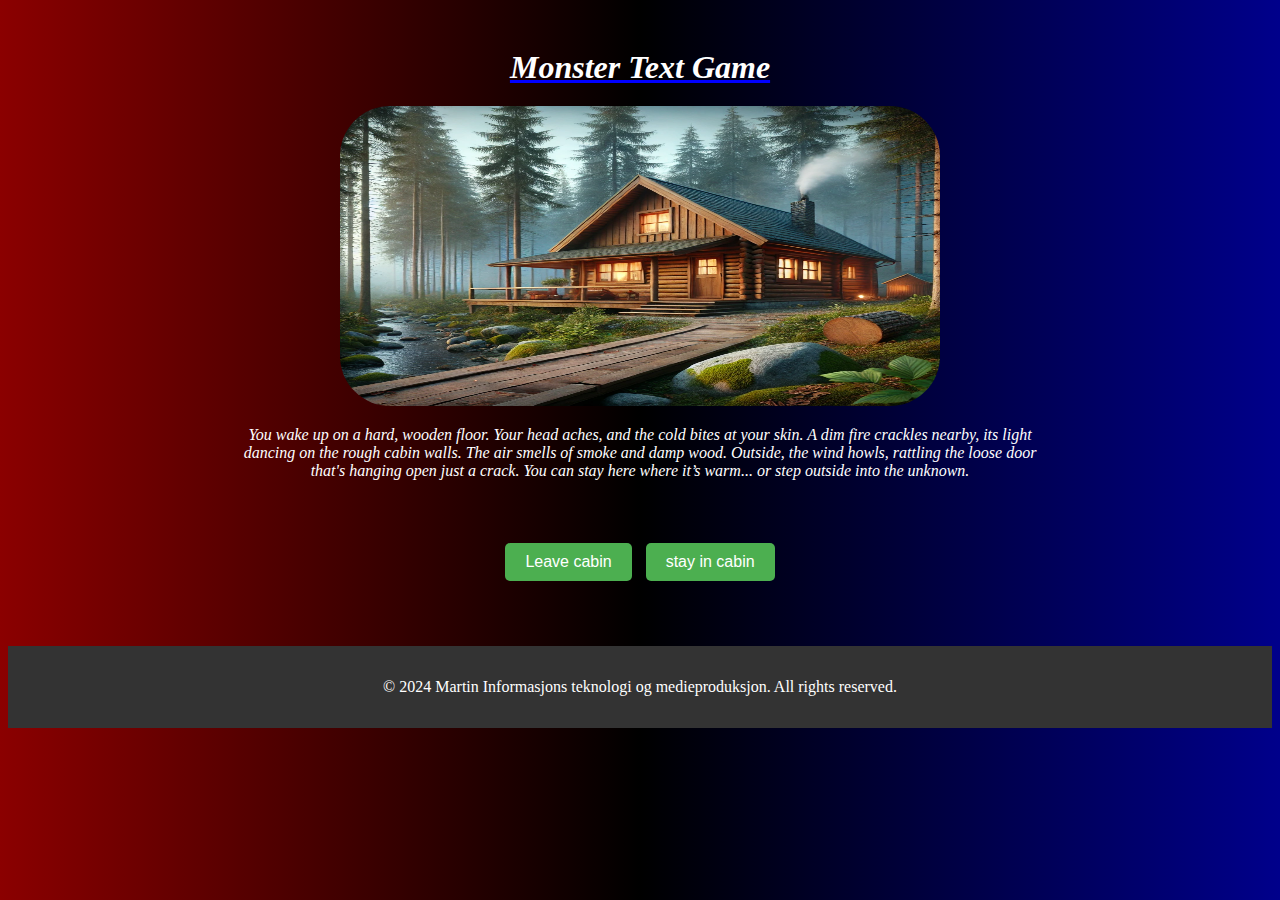
==== index.html @ fcc2f118 "Rename squirrelNeck.html to index.html" ====
<!DOCTYPE html>
<html lang="en">

<head>
    <meta charset="UTF-8">
    <meta name="viewport" content="width=device-width, initial-scale=1.0">
    <title>helsa zinge</title>
    <link rel="stylesheet" href="css/javascript.css">
</head>

<body>
    
    <div class="images"> 
        <div id="cabin">
           <div class="container">
            <h1 id="h1">Monster Text Game</h1>
            <img src="images/cabin.png" height="300rem" width="600rem" alt="cabin">
        <p id="p1">You wake up on a hard, wooden floor. Your head aches, and the cold bites at your skin. A dim fire crackles nearby, its light dancing on the rough cabin walls.

                The air smells of smoke and damp wood. Outside, the wind howls, rattling the loose door that's hanging open just a crack.
                
                You can stay here where it’s warm... or step outside into the unknown. </p><br>
                <div class="buttons"><button onclick="cabin(1)"> Leave cabin</button>
            <button onclick="cabin(2)"> stay in cabin</button></div>
            
            
           </div>
            
        </div>
        <div id="monster">
            <img id="monsterimg" src="images/monster.png" alt="monster">
            <p id="p2">The wind howls outside as you stand by the cabin window. Fog clings to the glass, but something moves beyond it.

                A shape steps into view — massive, hunched, watching you. Two glowing red eyes pierce the night, locking onto yours. Your breath catches. It sees you.
                
                The monster tilts its head, then takes a step forward.
                
                It’s coming.
                
                Panic surges. You glance around the room.</p>
            <button onclick="monster(1)">Hide under the bed</button>
            <button onclick="monster(2)">Leave the cabin</button>
     
        </div>
        <div id="game">
            <img src="images/game over.png" alt="game over">
        


        </div>
        <div class="end"></div>
        <div id="seng">
            <img id="bedseng" src="images/underbed.png" alt="seng">
            <p id="text">You hid under the bed. Congrats you survived, or did you?</p>
            <div id="endbuttons">
            <button onclick="seng()">Restart</button></div>


        </div>
    </div>
    <footer>
        <p>&copy; 2024 Martin Informasjons teknologi og medieproduksjon. All rights reserved.
    </footer>

    <div><img id="bed" src="images/underbed.png" alt="bed"></div>

    <script src="js/javascript.js"></script>
</body>

</html>
---- css/javascript.css ----
body {
    background-image: linear-gradient(to right, darkred, black, darkblue);
}

#monster, #game, #mann, #seng, #bed {
    display: none;
}

.images img {
    border-radius: 50px;
}

.images {
    position: relative;
}

#p1 {
    color: white;
    text-align: center;
    margin-bottom: 20px; /* Adds space between the paragraph and buttons */
    font-style: italic;
}

.container {
    text-align: center;
    max-width: 800px;
    margin: 0 auto; /* Centers the content horizontally */
    padding: 20px; /* Adds padding around the content */
}

.buttons {
    margin-top: 20px; /* Space above the buttons */
}

button {
    margin: 5px; /* Spacing between buttons */
    padding: 10px 20px;
    font-size: 16px;
    border: none;
    border-radius: 5px;
    background-color: #4CAF50; /* Green background for buttons */
    color: white;
    cursor: pointer;
}

button:hover {
    background-color: #246a28; /* Darker green when hovered */
}

#p2{
    color: white;
    text-align: center;
    margin-bottom: 20px; /* Adds space between the paragraph and buttons */
    font-style: italic;
}
#monsterimg{
width: 800px;
height: 400px;
}

#text{
    color: white;
    text-align: center;
    margin-bottom: 20px; /* Adds space between the paragraph and buttons */
    font-style: italic;
}
.end {
    text-align: center;
    max-width: 800px;
    margin: 0 auto; /* Centers the content horizontally */
    padding: 20px; /* Adds padding around the content */
}

#bedseng{
    width: 800px;
    height: 400px;
    margin-left: 400px; 
}

#endbuttons{
    margin-left: 400px;
}
#h1{
    color: white;
    text-align: center;
    margin-bottom: 20px; /* Adds space between the paragraph and buttons */
    font-style: italic;
    text-decoration:  blue underline;
}

footer {
    background-color: #333;
    color: #fff;
    text-align: center;
    padding: 1rem 0;
}

footer a {
    color: #4caf50;
    text-decoration: none;
}

footer a:hover {
    text-decoration: underline;
}
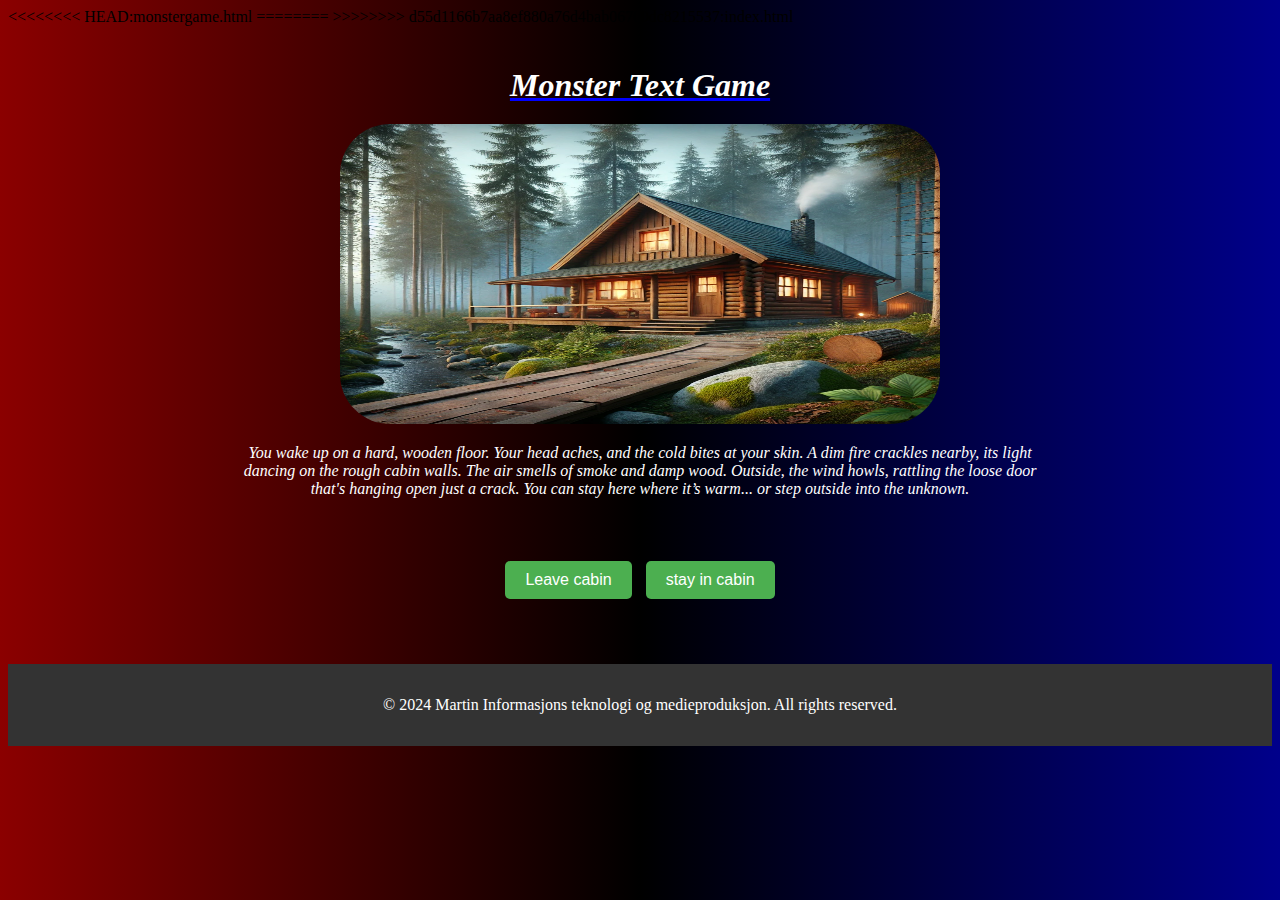
==== commit d12083b5: "c" ====
--- a/index.html
+++ b/index.html
@@ -4,7 +4,11 @@
 <head>
     <meta charset="UTF-8">
     <meta name="viewport" content="width=device-width, initial-scale=1.0">
-    <title>helsa zinge</title>
+<<<<<<<< HEAD:monstergame.html
+    <title>monster</title>
+========
+    <title>Monster spill</title>
+>>>>>>>> d55d1166b7aa8ef880a76d4bab06700dc8215537:index.html
     <link rel="stylesheet" href="css/javascript.css">
 </head>
 
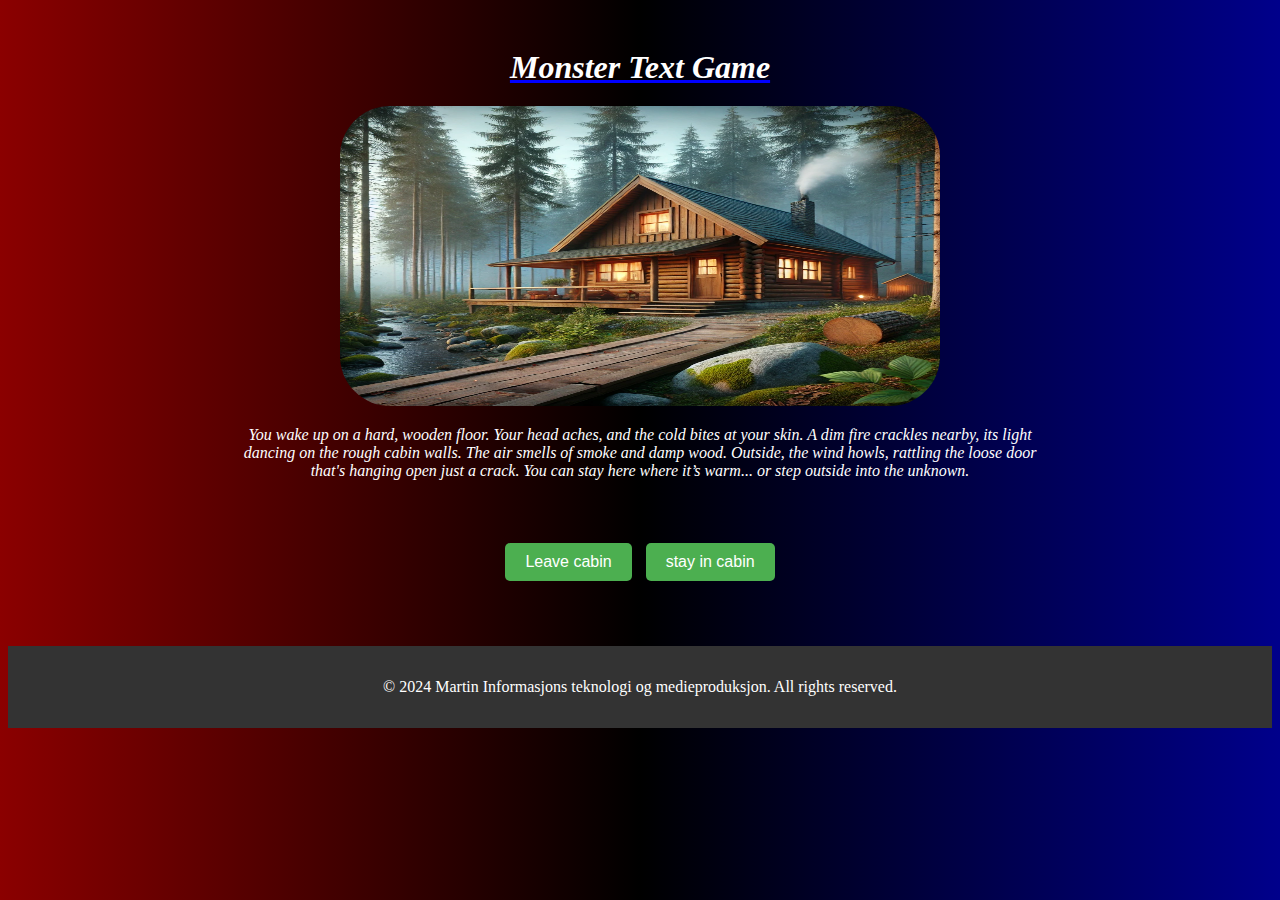
==== commit 18b3cac6: "Update index.html" ====
--- a/index.html
+++ b/index.html
@@ -4,11 +4,7 @@
 <head>
     <meta charset="UTF-8">
     <meta name="viewport" content="width=device-width, initial-scale=1.0">
-<<<<<<<< HEAD:monstergame.html
     <title>monster</title>
-========
-    <title>Monster spill</title>
->>>>>>>> d55d1166b7aa8ef880a76d4bab06700dc8215537:index.html
     <link rel="stylesheet" href="css/javascript.css">
 </head>
 
